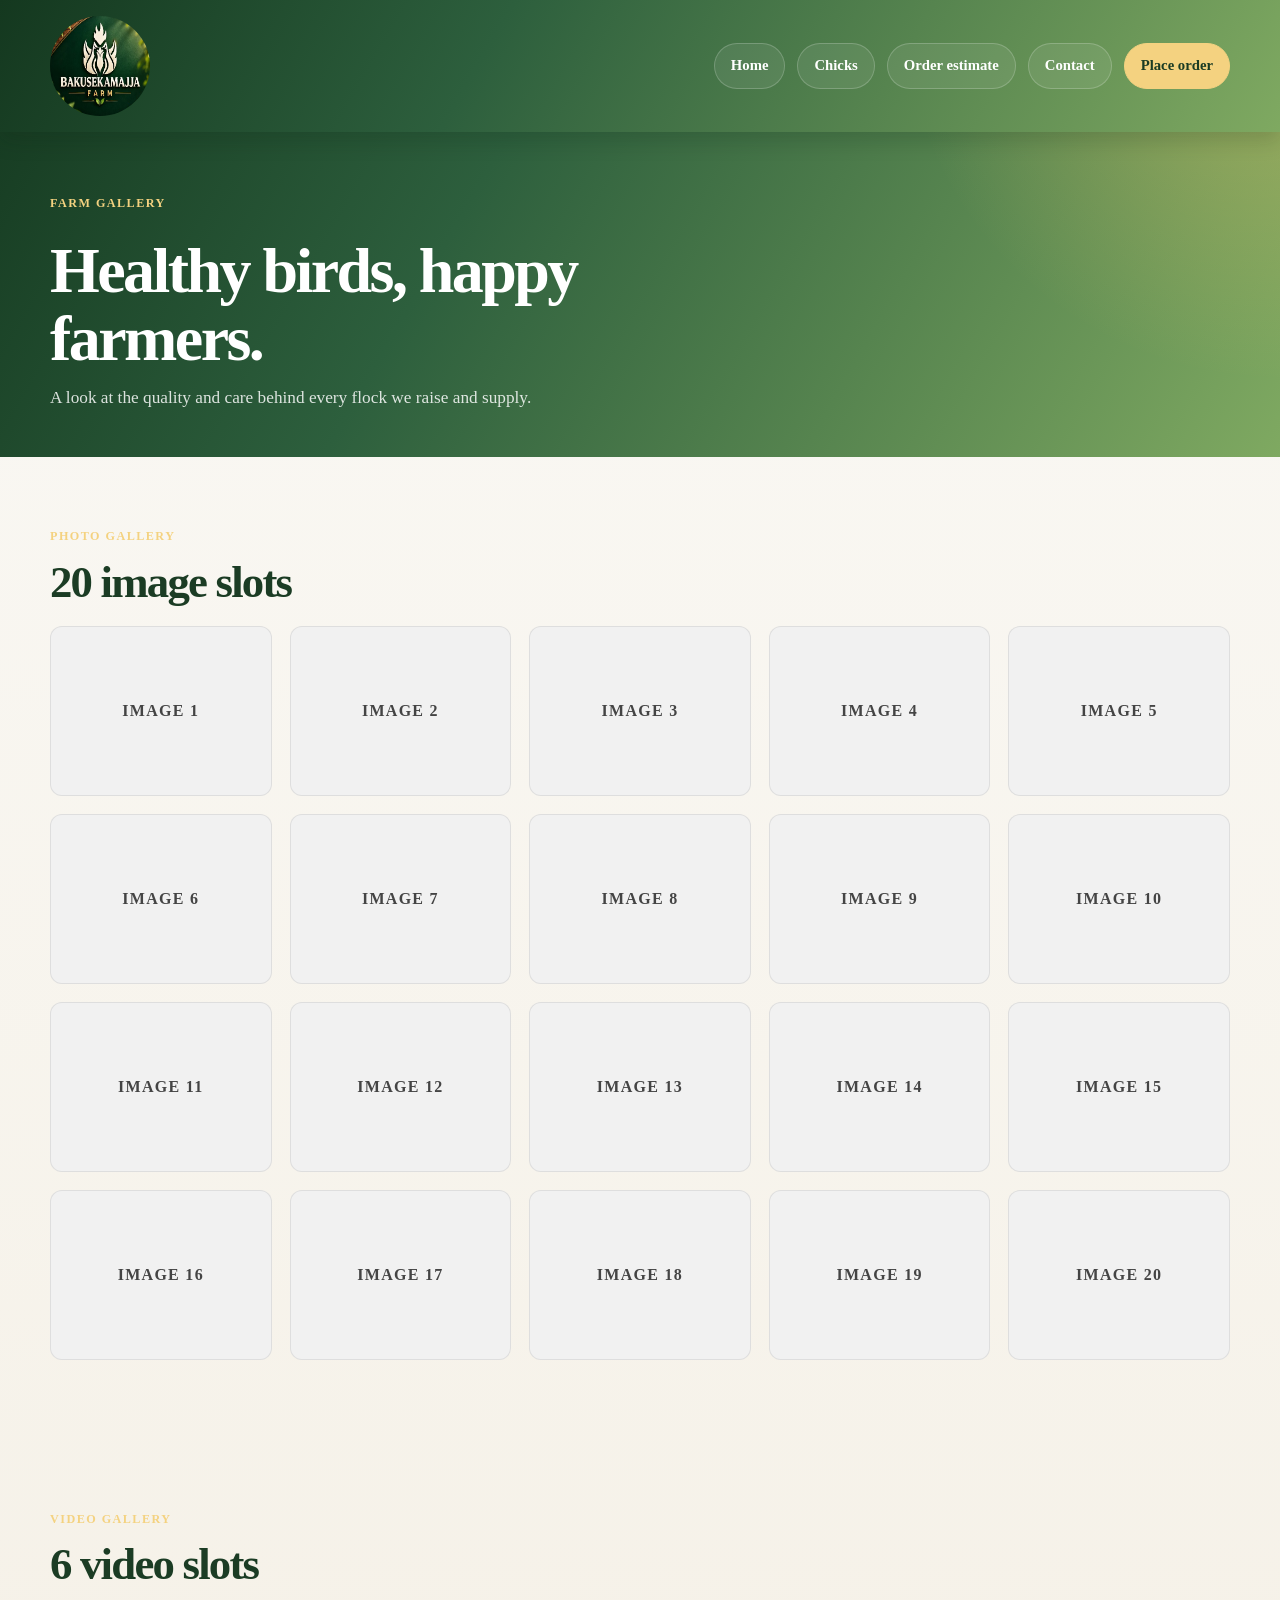
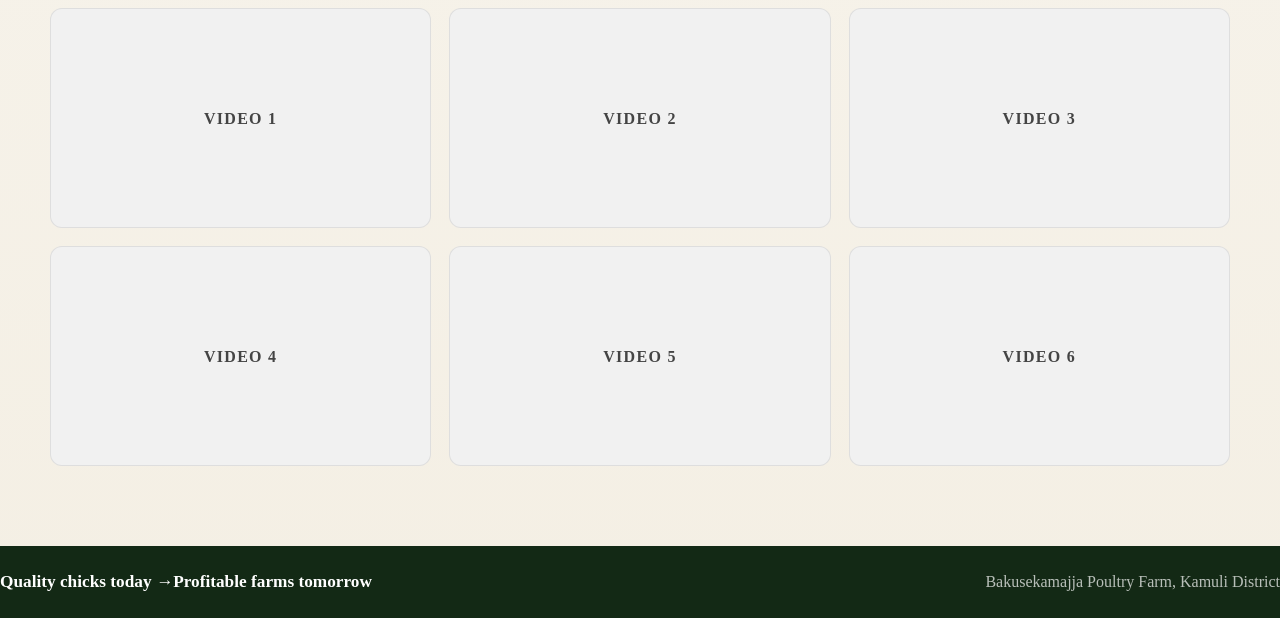
==== gallery.html @ 38840c55 "Add files via upload" ====
<!DOCTYPE html>
<html lang="en">
<head>
    <meta charset="UTF-8" />
    <meta name="viewport" content="width=device-width, initial-scale=1.0" />
    <title>Bakusekamajja Gallery</title>
    <link rel="stylesheet" href="BF.css" />
</head>
<body>
    <header class="header gallery-header">
        <div class="warp">
            <div class="topbar">
                <a class="brand" href="index.html">
                    <img src="log.jpg" alt="BAKUSEKAMAJJA" />
                </a>
                
                <nav>
                    <a href="index.html">Home</a>
                    <a href="index.html#chicks">Chicks</a>
                    <a href="index.html#order">Order estimate</a>
                    <a href="index.html#contact">Contact</a>
                    <a class="order-nav" href="index.html#order-form">Place order</a>
                </nav>
            </div>

            <div class="gallery-hero">
                <p class="eye">Farm gallery</p>
                <h1>Healthy birds, happy farmers.</h1>
                <p class="led">A look at the quality and care behind every flock we raise and supply.</p>
            </div>
        </div>
    </header>

    <main>
        <section class="gallery-section">
            <div class="warp">
                <div class="gallery-header-row">
                    <p class="eye">Photo gallery</p>
                    <h2>20 image slots</h2>
                </div>

                <div class="gallery-grid gallery-image-grid">
                    <div class="gallery-card placeholder-card"><span>Image 1</span></div>
                    <div class="gallery-card placeholder-card"><span>Image 2</span></div>
                    <div class="gallery-card placeholder-card"><span>Image 3</span></div>
                    <div class="gallery-card placeholder-card"><span>Image 4</span></div>
                    <div class="gallery-card placeholder-card"><span>Image 5</span></div>
                    <div class="gallery-card placeholder-card"><span>Image 6</span></div>
                    <div class="gallery-card placeholder-card"><span>Image 7</span></div>
                    <div class="gallery-card placeholder-card"><span>Image 8</span></div>
                    <div class="gallery-card placeholder-card"><span>Image 9</span></div>
                    <div class="gallery-card placeholder-card"><span>Image 10</span></div>
                    <div class="gallery-card placeholder-card"><span>Image 11</span></div>
                    <div class="gallery-card placeholder-card"><span>Image 12</span></div>
                    <div class="gallery-card placeholder-card"><span>Image 13</span></div>
                    <div class="gallery-card placeholder-card"><span>Image 14</span></div>
                    <div class="gallery-card placeholder-card"><span>Image 15</span></div>
                    <div class="gallery-card placeholder-card"><span>Image 16</span></div>
                    <div class="gallery-card placeholder-card"><span>Image 17</span></div>
                    <div class="gallery-card placeholder-card"><span>Image 18</span></div>
                    <div class="gallery-card placeholder-card"><span>Image 19</span></div>
                    <div class="gallery-card placeholder-card"><span>Image 20</span></div>
                </div>
            </div>
        </section>

        <section class="video-section">
            <div class="warp">
                <div class="gallery-header-row">
                    <p class="eye">Video gallery</p>
                    <h2>6 video slots</h2>
                </div>

                <div class="video-grid">
                    <div class="video-card"><span>Video 1</span></div>
                    <div class="video-card"><span>Video 2</span></div>
                    <div class="video-card"><span>Video 3</span></div>
                    <div class="video-card"><span>Video 4</span></div>
                    <div class="video-card"><span>Video 5</span></div>
                    <div class="video-card"><span>Video 6</span></div>
                </div>
            </div>
        </section>
    </main>

    <footer class="foot">
        <div class="Footer">
            <p class="FT">Quality chicks today <span>&rarr;</span>Profitable farms tomorrow</p>
            <p class="SS">Bakusekamajja Poultry Farm, Kamuli District</p>
        </div>
    </footer>
</body>
</html>
---- BF.css ----
:root {
    /* Farm-inspired color palette */
    --grass-900: #1b3c24;
    --grass-700: #2c5f37;
    --farm-gold: #e8a93d;
    --farm-gold-soft: #f4d280;
    --earth: #7c5438;
    --card: #fffdf7;
    --text: #1f2d1f;
    --muted: #5e685d;
    --white: #ffffff;
    --shadow: rgba(16, 35, 19, 0.14);
}

* {
    box-sizing: border-box;
}

/* -------------------------- */
/* Global page styling */
/* -------------------------- */
html {
    scroll-behavior: smooth;
    scroll-padding-top: 160px;
}

@media (prefers-reduced-motion: reduce) {
    html {
        scroll-behavior: auto;
    }
}

body {
    /* Main page styling and warm background for the farm brand */
    margin: 0;
    font-family: "Times New Roman", Times, serif;
    background: linear-gradient(180deg, #f5f0e8 0%, #f9f7f2 18%, #f4efe4 100%);
    color: var(--text);
    line-height: 1.6;
}

img {
    max-width: 100%;
    display: block;
}

section,
header,
footer {
    width: 100%;
}

/* -------------------------- */
/* Layout container */
/* -------------------------- */
.warp {
    width: min(1180px, calc(100% - 32px));
    margin: 0 auto;
    
}

/* -------------------------- */
/* Header section */
/* -------------------------- */
.header,
.home-section {
    background:
        linear-gradient(120deg, #14381f 0%, #2d5f3d 38%, #7fa961 100%);
    color: var(--white);
    position: relative;
    overflow: hidden;
}

.header {
    overflow: visible;
}

.header > .warp {
    padding-top: 148px;
}

.header::before,
.home-section::before {
    content: "";
    position: absolute;
    inset: 0;
    background: radial-gradient(circle at top right, rgba(255, 210, 103, 0.36), transparent 28%);
    pointer-events: none;
}

.topbar,
.hero,
.home-section .warp,
#chicks .warp,
.trust .warp,
#order .warp,
#contact .warp,
.Footer {
    position: relative;
    z-index: 1;
}

/* -------------------------- */
/* Top navigation bar */
/* -------------------------- */
.topbar {
    position: fixed;
    inset: 0 0 auto;
    z-index: 100;
    display: flex;
    align-items: center;
    justify-content: space-between;
    gap: 20px;
    width: 100%;
    padding: 16px max(16px, calc((100% - 1180px) / 2));
    background: linear-gradient(120deg, #14381f 0%, #2d5f3d 38%, #7fa961 100%);
    box-shadow: 0 8px 20px rgba(16, 35, 19, 0.18);
}

.brand {
    display: inline-flex;
    align-items: center;
    gap: 12px;
    text-decoration: none;
    color: var(--white);
    font-weight: 800;
    letter-spacing: 0.06em;
    text-transform: uppercase;
    font-size: 0.84rem;
}

.brand img {
    width: 100px;
    height: 100px;
    border-radius: 50%;
}

nav {
    display: flex;
    flex-wrap: wrap;
    gap: 12px;
    justify-content: flex-end;
}

nav a {
    color: var(--white);
    text-decoration: none;
    padding: 10px 16px;
    border: 1px solid rgba(255, 255, 255, 0.2);
    background: rgba(255, 255, 255, 0.08);
    border-radius: 999px;
    font-size: 0.92rem;
    font-weight: 600;
    transition: all 0.25s ease;
}

nav a:hover,
nav a:focus-visible {
    background: rgba(255, 255, 255, 0.18);
    transform: translateY(-1px);
}

nav a.order-nav {
    color: var(--grass-900);
    background: var(--farm-gold-soft);
    border-color: var(--farm-gold-soft);
    font-weight: 800;
}

/* -------------------------- */
/* Hero content */
/* -------------------------- */
.hero {
    /* Main hero layout with text and pricing summary */
    display: grid;
    grid-template-columns: 1.4fr 0.8fr;
    gap: 36px;
    align-items: center;
    padding: 36px 0 72px;
}

.eye {
    margin: 0 0 12px;
    text-transform: uppercase;
    letter-spacing: 0.12em;
    font-size: 0.76rem;
    font-weight: 800;
    color: var(--farm-gold-soft);
}

h1,
h2,
h3 {
    font-family: "Times New Roman", Times, serif;
    margin: 0;
    line-height: 1.05;
    letter-spacing: -0.04em;
}

.hero h1 {
    font-size: clamp(2.6rem, 5vw, 5rem);
    margin-bottom: 18px;
    max-width: 620px;
    color: var(--white);
}

.hero h1 mark {
    background: linear-gradient(180deg, #f9d77b, #f0bb42);
    color: var(--grass-900);
    padding: 0.06em 0.14em 0.12em;
    border-radius: 0.28rem;
    box-shadow: 0 10px 30px rgba(232, 169, 61, 0.3);
}

.led {
    margin: 0 0 26px;
    max-width: 570px;
    color: rgba(255, 255, 255, 0.84);
    font-size: 1.08rem;
}

.Wat {
    display: flex;
    align-items: center;
    gap: 12px;
    flex-wrap: wrap;
}

.Wat a,
.btn {
    display: inline-flex;
    align-items: center;
    justify-content: center;
    gap: 10px;
    text-decoration: none;
    background: linear-gradient(180deg, #f4d57d, #e8a93d);
    color: #173018;
    font-weight: 800;
    border-radius: 999px;
    padding: 15px 24px;
    box-shadow: 0 14px 28px rgba(232, 169, 61, 0.35);
    transition: transform 0.2s ease, box-shadow 0.2s ease;
}

.Wat a:hover,
.btn:hover {
    transform: translateY(-2px);
    box-shadow: 0 18px 30px rgba(232, 169, 61, 0.38);
}

.hero > div:last-child {
    background: rgba(255, 255, 255, 0.08);
    border: 1px solid rgba(255, 255, 255, 0.18);
    border-radius: 26px;
    padding: 24px 22px;
    backdrop-filter: blur(4px);
    box-shadow: 0 20px 36px rgba(6, 18, 11, 0.18);
}

.hero .list {
    list-style: none;
    padding: 0;
    margin: 0 0 16px;
    display: grid;
    gap: 10px;
}

.hero .list .mn {
    display: flex;
    align-items: center;
    gap: 12px;
    padding: 12px 14px;
    border-radius: 14px;
    background: rgba(245, 235, 209, 0.08);
    border: 1px solid rgba(255, 255, 255, 0.14);
    color: var(--white);
    font-weight: 700;
}

.hero .list .mn::before {
    content: "✓";
    display: inline-grid;
    place-items: center;
    width: 22px;
    height: 22px;
    border-radius: 50%;
    background: rgba(255, 255, 255, 0.12);
    color: var(--farm-gold-soft);
    font-weight: 900;
}

.note {
    margin: 18px 0 0;
    color: rgba(255, 255, 255, 0.76);
    font-size: 0.95rem;
}

/* -------------------------- */
/* Chick breeds section */
/* -------------------------- */
#chicks {
    /* Chick breed section */
    padding: 88px 0 50px;
}

#chicks .warp {
    display: grid;
    gap: 32px;
}

#chicks .section-intro {
    max-width: 700px;
}

#chicks h2,
#order h2,
#contact h2 {
    font-size: clamp(2.1rem, 4vw, 3.2rem);
    color: var(--grass-900);
    margin-bottom: 14px;
}

#chicks .section-intro p:last-child {
    margin: 0;
    color: var(--muted);
    font-size: 1.02rem;
}

/* -------------------------- */
/* About section */
/* -------------------------- */
.about {
    padding: 30px 0 70px;
}

.about-grid {
    display: grid;
    grid-template-columns: 1.3fr 0.7fr;
    align-items: center;
    gap: 24px;
}

.about-copy h2 {
    font-size: clamp(2rem, 4vw, 3rem);
    color: var(--grass-900);
    margin-bottom: 18px;
}

.about-copy p {
    margin: 0 0 16px;
    color: var(--muted);
    font-size: 1.04rem;
}

.about-list {
    list-style: none;
    padding: 0;
    margin: 18px 0 0;
    display: grid;
    gap: 12px;
}

.about-list li {
    position: relative;
    padding-left: 26px;
    color: var(--text);
    font-weight: 700;
}

.about-list li::before {
    content: "✓";
    position: absolute;
    left: 0;
    color: var(--grass-700);
    font-weight: 900;
}

.about-panel {
    display: grid;
    gap: 18px;
}

.stat-card {
    background: linear-gradient(180deg, rgba(221, 240, 193, 0.92), rgba(240, 249, 228, 0.92));
    border: 1px solid rgba(49, 90, 52, 0.12);
    border-radius: 20px;
    padding: 22px 18px;
    box-shadow: 0 16px 30px rgba(21, 39, 22, 0.06);
}

.stat-card strong {
    display: block;
    font-size: clamp(2rem, 3.5vw, 2.6rem);
    color: var(--grass-900);
    line-height: 1;
    margin-bottom: 8px;
}

.stat-card span {
    color: var(--muted);
    font-weight: 700;
}

#chicks .breed-grid {
    display: grid;
    grid-template-columns: repeat(3, minmax(0, 1fr));
    gap: 26px;
    align-items: stretch;
}

#chicks .breed-card {
    display: flex;
    flex-direction: column;
    background: var(--card);
    border: 1px solid rgba(60, 101, 57, 0.1);
    border-radius: 24px;
    padding: 18px;
    box-shadow: 0 18px 36px var(--shadow);
    transition: transform 0.2s ease, box-shadow 0.2s ease;
}

#chicks .breed-card:hover {
    transform: translateY(-4px);
    box-shadow: 0 22px 40px rgba(16, 35, 19, 0.12);
}

#chicks .breed-card img {
    width: 100%;
    height: 190px;
    border-radius: 18px;
    margin-bottom: 18px;
    border: 1px solid rgba(31, 45, 31, 0.08);
    background-size: cover;
    background-position: center;
    display: block;
}

#chicks .breed-card h3 {
    font-size: 1.75rem;
    margin-bottom: 14px;
    color: var(--grass-900);
}

.price {
    display: flex;
    justify-content: space-between;
    align-items: center;
    gap: 12px;
    padding: 12px 14px;
    border-radius: 12px;
    background: linear-gradient(180deg, rgba(167, 212, 134, 0.18), rgba(187, 225, 146, 0.12));
    border: 1px solid rgba(51, 96, 45, 0.1);
    margin-bottom: 18px;
}

.price p {
    margin: 0;
    font-size: 0.94rem;
    font-weight: 600;
    color: var(--muted);
}

.price p:last-child {
    color: var(--grass-700);
    font-weight: 800;
    font-size: 1.15rem;
}

.ticks {
    list-style: none;
    padding: 0;
    margin: 0 0 18px;
    display: grid;
    gap: 10px;
    flex: 1;
}

.ticks li {
    position: relative;
    padding-left: 24px;
    color: var(--text);
    font-weight: 600;
}

.ticks li::before {
    content: "✓";
    position: absolute;
    left: 0;
    top: 0;
    color: var(--grass-700);
    font-weight: 800;
}

.breed {
    margin: 0;
    font-weight: 800;
    color: var(--earth);
    font-size: 0.97rem;
}

/* -------------------------- */
/* Trust / benefits section */
/* -------------------------- */
.trust {
    /* Why choose us section */
    background: linear-gradient(180deg, rgba(201, 228, 180, 0.26), rgba(246, 237, 220, 0.5));
    padding: 24px 0 72px;
}

.trust .warp > div {
    display: grid;
    grid-template-columns: repeat(3, minmax(0, 1fr));
    gap: 22px;
}

.point {
    background: rgba(255, 255, 255, 0.75);
    border: 1px solid rgba(46, 86, 52, 0.08);
    border-radius: 20px;
    padding: 22px 20px;
    box-shadow: 0 18px 28px rgba(25, 52, 30, 0.06);
}

.point h3 {
    font-size: 1.35rem;
    margin-bottom: 10px;
    color: var(--grass-900);
}

.point p {
    margin: 0;
    color: var(--muted);
}

/* -------------------------- */
/* Order calculator section */
/* -------------------------- */
#order {
    /* Order calculator section */
    padding: 30px 0 70px;
}

#order .warp {
    display: grid;
    grid-template-columns: 0.9fr 1.1fr 0.9fr 1.1fr;
    gap: 28px;
    align-items: start;
}

.Det p:last-child {
    margin: 0;
    color: var(--muted);
    font-size: 1.04rem;
}

/* -------------------------- */
/* Order cards and form */
/* -------------------------- */
.est,
.result,
.quick-form {
    background: var(--card);
    border: 1px solid rgba(52, 93, 54, 0.1);
    border-radius: 26px;
    box-shadow: 0 24px 36px rgba(23, 31, 20, 0.08);
    padding: 24px;
}

.est h3,
.result .eye {
    color: var(--grass-900);
}

.est h3 {
    margin-bottom: 14px;
    font-size: 1.7rem;
}

.est p {
    margin: 0 0 12px;
    color: var(--muted);
    font-weight: 600;
}

.breed-option {
    /* Breed selection cards */
    width: 100%;
    display: flex;
    align-items: center;
    justify-content: space-between;
    gap: 12px;
    background: linear-gradient(180deg, rgba(224, 239, 206, 0.8), rgba(238, 255, 230, 0.8));
    border: 1px solid rgba(58, 106, 60, 0.12);
    border-radius: 16px;
    padding: 18px 16px;
    margin-bottom: 12px;
    color: var(--grass-900);
    font: inherit;
    cursor: pointer;
    transition: all 0.2s ease;
}

.breed-option span,
.breed-option strong {
    display: inline-block;
}

.breed-option strong {
    color: var(--grass-700);
    font-weight: 800;
}

.breed-option:hover,
.breed-option.active {
    background: linear-gradient(180deg, #d6f0bf, #eaf8d8);
    border-color: rgba(42, 88, 51, 0.2);
    box-shadow: 0 12px 18px rgba(42, 88, 51, 0.12);
}

.chip-group {
    /* Quantity selector buttons */
    display: flex;
    flex-wrap: wrap;
    gap: 10px;
    margin-top: 12px;
}

.qty-box {
    display: grid;
    gap: 8px;
    margin: 12px 0 16px;
}

.qty-box label {
    font-size: 0.85rem;
    font-weight: 700;
    color: var(--grass-900);
    text-transform: uppercase;
    letter-spacing: 0.06em;
}

.qty-input {
    width: 100%;
    padding: 12px 14px;
    border-radius: 12px;
    border: 1px solid rgba(54, 93, 54, 0.2);
    background: #f7f9f2;
    color: var(--grass-900);
    font-size: 1rem;
    font-weight: 700;
}

.qty-input:focus {
    outline: 2px solid rgba(60, 112, 63, 0.2);
    border-color: var(--grass-700);
}

.chip {
    border: 1px solid rgba(54, 93, 54, 0.18);
    background: #eef8e5;
    color: var(--grass-900);
    padding: 10px 14px;
    border-radius: 999px;
    font-weight: 800;
    cursor: pointer;
    transition: all 0.2s ease;
}

.chip:hover,
.chip.active {
    background: var(--grass-700);
    color: var(--white);
    box-shadow: 0 12px 18px rgba(42, 88, 51, 0.18);
}

.result {
    display: flex;
    flex-direction: column;
    gap: 12px;
}

.quick-form h3 {
    margin-bottom: 18px;
    font-size: 1.7rem;
    color: var(--grass-900);
}

#order-form {
    display: grid;
    grid-template-columns: repeat(2, minmax(0, 1fr));
    gap: 14px;
}

.field {
    display: grid;
    gap: 8px;
}

.field.full-width {
    grid-column: 1 / -1;
}

.field label {
    font-size: 0.8rem;
    font-weight: 800;
    color: var(--grass-900);
    text-transform: uppercase;
    letter-spacing: 0.06em;
}

.field input,
.field select {
    width: 100%;
    border: 1px solid rgba(54, 93, 54, 0.2);
    border-radius: 12px;
    background: #f7f9f2;
    color: var(--grass-900);
    font: inherit;
    padding: 12px 14px;
}

.field input:focus,
.field select:focus {
    outline: 2px solid rgba(60, 112, 63, 0.2);
    border-color: var(--grass-700);
}

.submit-btn {
    border: none;
    width: 100%;
    margin-top: 8px;
    grid-column: 1 / -1;
    cursor: pointer;
}

.total {
    font-size: clamp(2.2rem, 4vw, 3.2rem);
    font-weight: 800;
    line-height: 1;
    color: var(--grass-900);
    margin: 0;
    letter-spacing: -0.04em;
}

.total small {
    font-size: 0.5em;
    vertical-align: top;
    margin-right: 4px;
}

.result .eye {
    margin: 0;
    color: var(--grass-700);
}

.payment-breakdown {
    display: grid;
    gap: 8px;
    margin: 0;
    padding: 14px;
    border: 1px solid rgba(58, 106, 60, 0.12);
    border-radius: 12px;
    background: #f2f7eb;
}

.payment-breakdown div {
    display: flex;
    justify-content: space-between;
    gap: 12px;
}

.payment-breakdown dt {
    color: var(--muted);
}

.payment-breakdown dd {
    margin: 0;
    color: var(--grass-900);
    font-weight: 800;
    text-align: right;
}

.payment-recipients {
    display: grid;
    gap: 8px;
}

.payment-recipients > p {
    margin: 0;
    color: var(--grass-900);
    font-weight: 700;
}

.payment-recipients > div {
    display: flex;
    align-items: center;
    justify-content: space-between;
    gap: 12px;
}

.payment-recipients strong {
    color: var(--grass-900);
}

.copy-payment {
    padding: 4px 8px;
    border: 0;
    background: transparent;
    color: var(--grass-700);
    font: inherit;
    font-weight: 700;
    text-decoration: underline;
    cursor: pointer;
}

.fine {
    margin: 0;
    color: var(--muted);
    font-size: 0.96rem;
}

.scroll-reveal {
    opacity: 0;
    transform: translateY(18px);
    transition: opacity 550ms ease, transform 550ms ease;
}

.scroll-reveal.is-visible {
    opacity: 1;
    transform: translateY(0);
}

@media (prefers-reduced-motion: reduce) {
    .scroll-reveal {
        opacity: 1;
        transform: none;
        transition: none;
    }
}

/* -------------------------- */
/* Contact section */
/* -------------------------- */
/* -------------------------- */
/* Gallery page */
/* -------------------------- */
.gallery-header {
    min-height: 340px;
}

.gallery-hero {
    display: grid;
    gap: 12px;
    padding: 46px 0 20px;
    max-width: 700px;
}

.gallery-hero h1 {
    font-size: clamp(2.5rem, 5vw, 4rem);
    color: var(--white);
    margin: 0;
}

.gallery-section,
.video-section {
    padding: 70px 0 80px;
}

.gallery-header-row {
    margin-bottom: 20px;
}

.gallery-header-row h2 {
    font-size: clamp(2rem, 4vw, 2.8rem);
    color: var(--grass-900);
    margin: 0;
}

.gallery-grid,
.video-grid {
    display: grid;
    grid-template-columns: repeat(5, minmax(0, 1fr));
    gap: 18px;
}

.gallery-card,
.video-card {
    background: #f1f1f1;
    border: 1px solid rgba(0, 0, 0, 0.08);
    border-radius: 12px;
    min-height: 180px;
    display: grid;
    place-items: center;
    color: #444;
    font-weight: 700;
    text-transform: uppercase;
    letter-spacing: 0.08em;
    box-shadow: none;
}

.placeholder-card {
    min-height: 170px;
}

.video-grid {
    grid-template-columns: repeat(3, minmax(0, 1fr));
}

.video-card {
    min-height: 220px;
}

#contact {
    /* Contact info section */
    padding: 8px 0 86px;
}

#contact .warp {
    display: grid;
    gap: 22px;
}

.contact {
    background: linear-gradient(180deg, rgba(20, 66, 39, 0.96), rgba(30, 54, 37, 0.96));
    color: var(--white);
    border-radius: 26px;
    padding: 26px;
    box-shadow: 0 24px 42px rgba(15, 31, 18, 0.18);
}

.num-row {
    display: flex;
    flex-wrap: wrap;
    align-items: center;
    gap: 12px;
    padding: 18px 0;
    border-bottom: 1px solid rgba(255, 255, 255, 0.12);
}

.num-row b {
    font-size: 1.5rem;
    letter-spacing: 0.04em;
}

.mini {
    display: inline-flex;
    align-items: center;
    justify-content: center;
    border-radius: 999px;
    padding: 9px 14px;
    border: 1px solid rgba(255, 255, 255, 0.2);
    background: rgba(255, 255, 255, 0.08);
    color: var(--white);
    text-decoration: none;
    font-weight: 700;
    cursor: pointer;
}

.mini.wa {
    background: linear-gradient(180deg, #5bf38d, #21a857);
    color: #0d2a1b;
    border-color: transparent;
}

.addr {
    margin: 0;
    color: rgba(255, 255, 255, 0.86);
    line-height: 1.8;
    font-size: 1.05rem;
}

.hint {
    margin: 14px 0 0;
    color: rgba(255, 255, 255, 0.7);
}

/* -------------------------- */
/* Footer section */
/* -------------------------- */
.foot {
    background: #132915;
    color: rgba(255, 255, 255, 0.85);
}

.Footer {
    display: flex;
    align-items: center;
    justify-content: space-between;
    gap: 16px;
    padding: 22px 0;
}

.FT {
    margin: 0;
    font-size: 1.08rem;
    font-weight: 700;
    color: var(--white);
}

.SS {
    margin: 0;
    color: rgba(255, 255, 255, 0.7);
}

/* -------------------------- */
/* Responsive layout */
/* -------------------------- */
@media (max-width: 980px) {
    .hero,
    #order .warp,
    #chicks > .warp > div:nth-child(n+2),
    .trust .warp > div,
    .about-grid,
    .gallery-grid,
    #order-form {
        grid-template-columns: 1fr;
    }

    .hero {
        padding-top: 18px;
    }

    #order .warp {
        grid-template-columns: 1fr;
    }

    .Footer {
        flex-direction: column;
        align-items: flex-start;
    }

    nav {
        justify-content: flex-start;
    }
}

@media (max-width: 560px) {
    .header {
        padding-bottom: 12px;
    }

    .brand {
        font-size: 0.72rem;
    }

    .header > .warp {
        padding-top: 136px;
    }

    .topbar {
        gap: 8px;
        padding: 8px 12px;
    }

    .brand img {
        width: 52px;
        height: 52px;
    }

    nav {
        width: auto;
        flex: 1;
        gap: 4px;
    }

    nav a {
        flex: 1 1 auto;
        text-align: center;
        padding: 6px 8px;
        font-size: 0.78rem;
    }

    .hero h1 {
        font-size: 2.4rem;
    }

    .hero > div:last-child {
        padding: 20px 16px;
    }

    .est,
    .result,
    .contact {
        padding: 18px 16px;
    }

    .num-row {
        align-items: flex-start;
        flex-direction: column;
    }
}
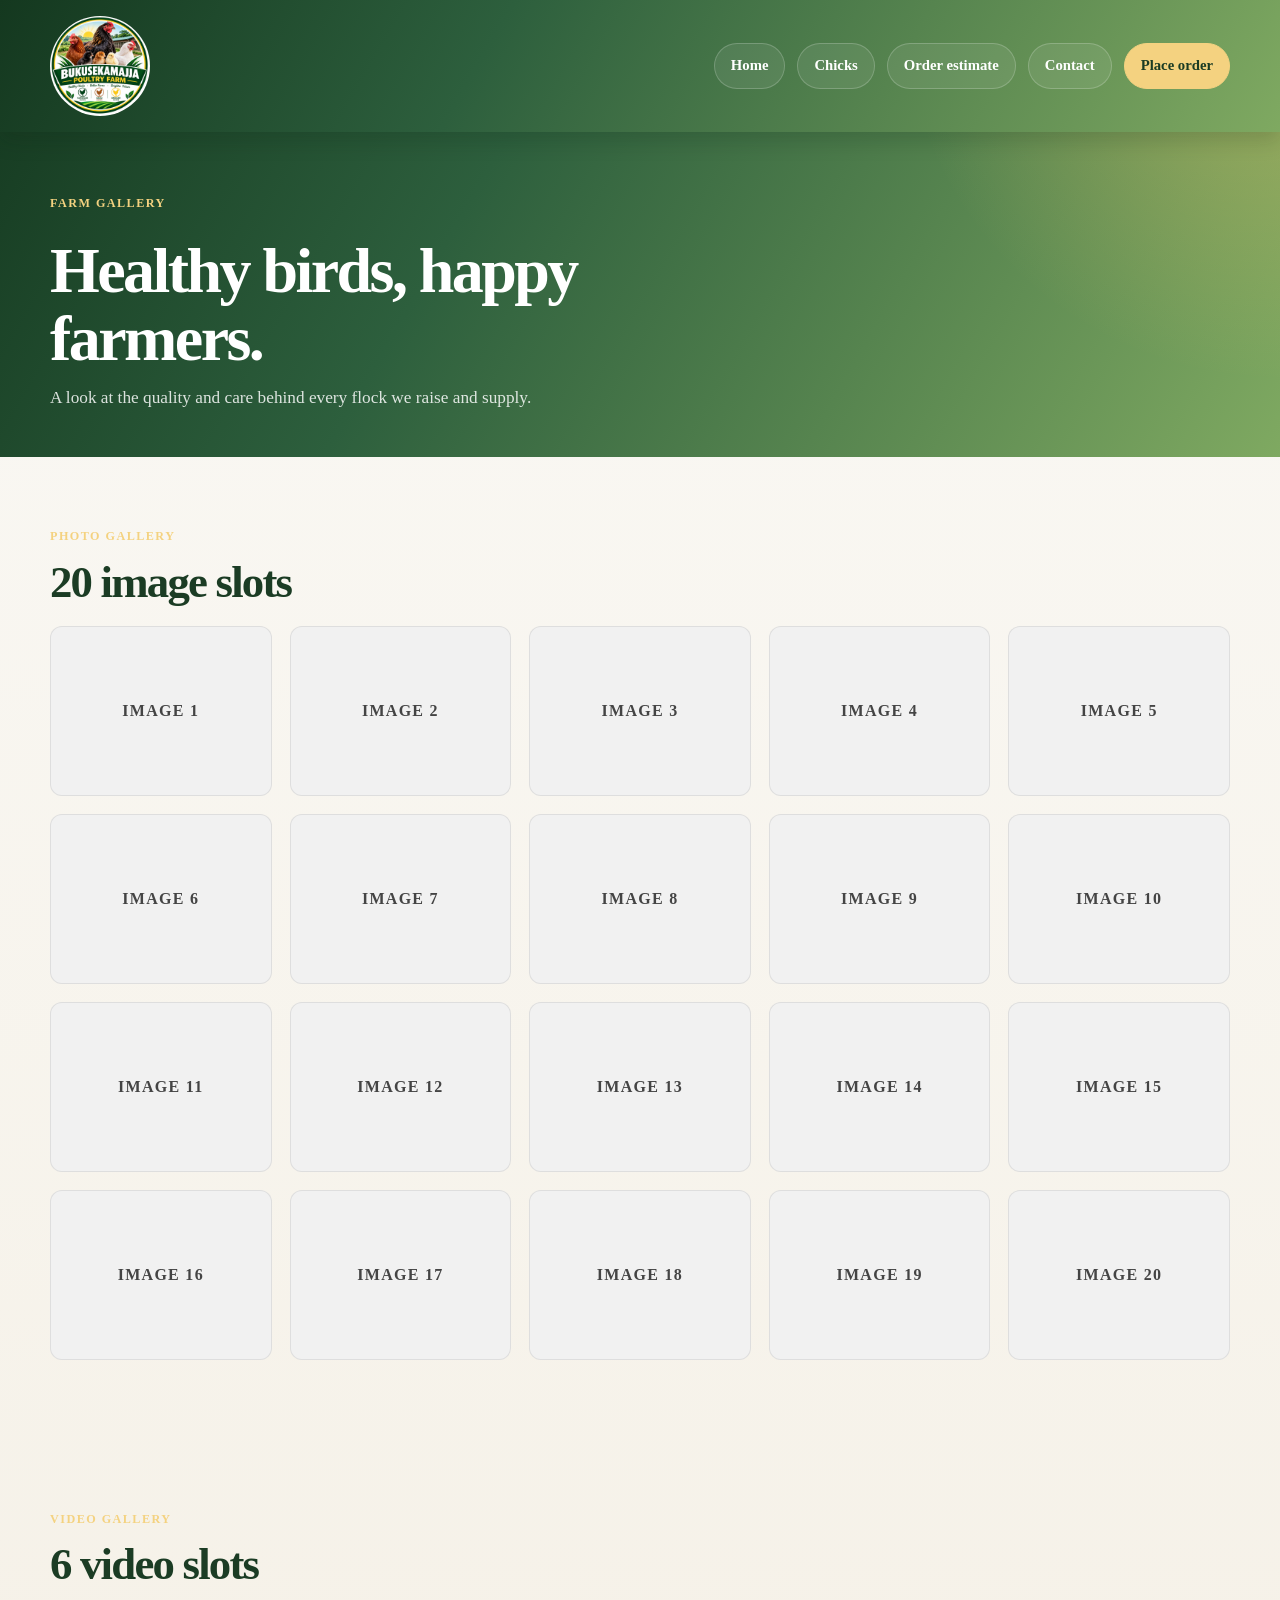
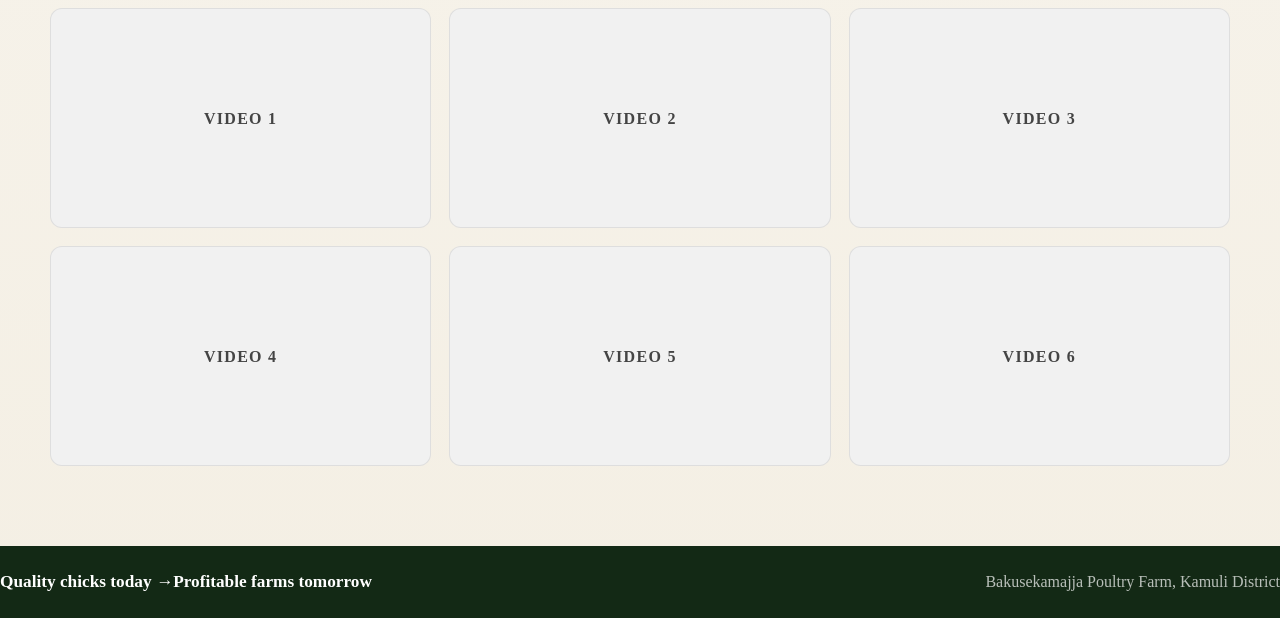
==== commit 0e71a477: "Update gallery.html" ====
--- a/gallery.html
+++ b/gallery.html
@@ -11,7 +11,7 @@
         <div class="warp">
             <div class="topbar">
                 <a class="brand" href="index.html">
-                    <img src="log.jpg" alt="BAKUSEKAMAJJA" />
+                    <img src="LOG2.jpg" alt="BAKUSEKAMAJJA" />
                 </a>
                 
                 <nav>
